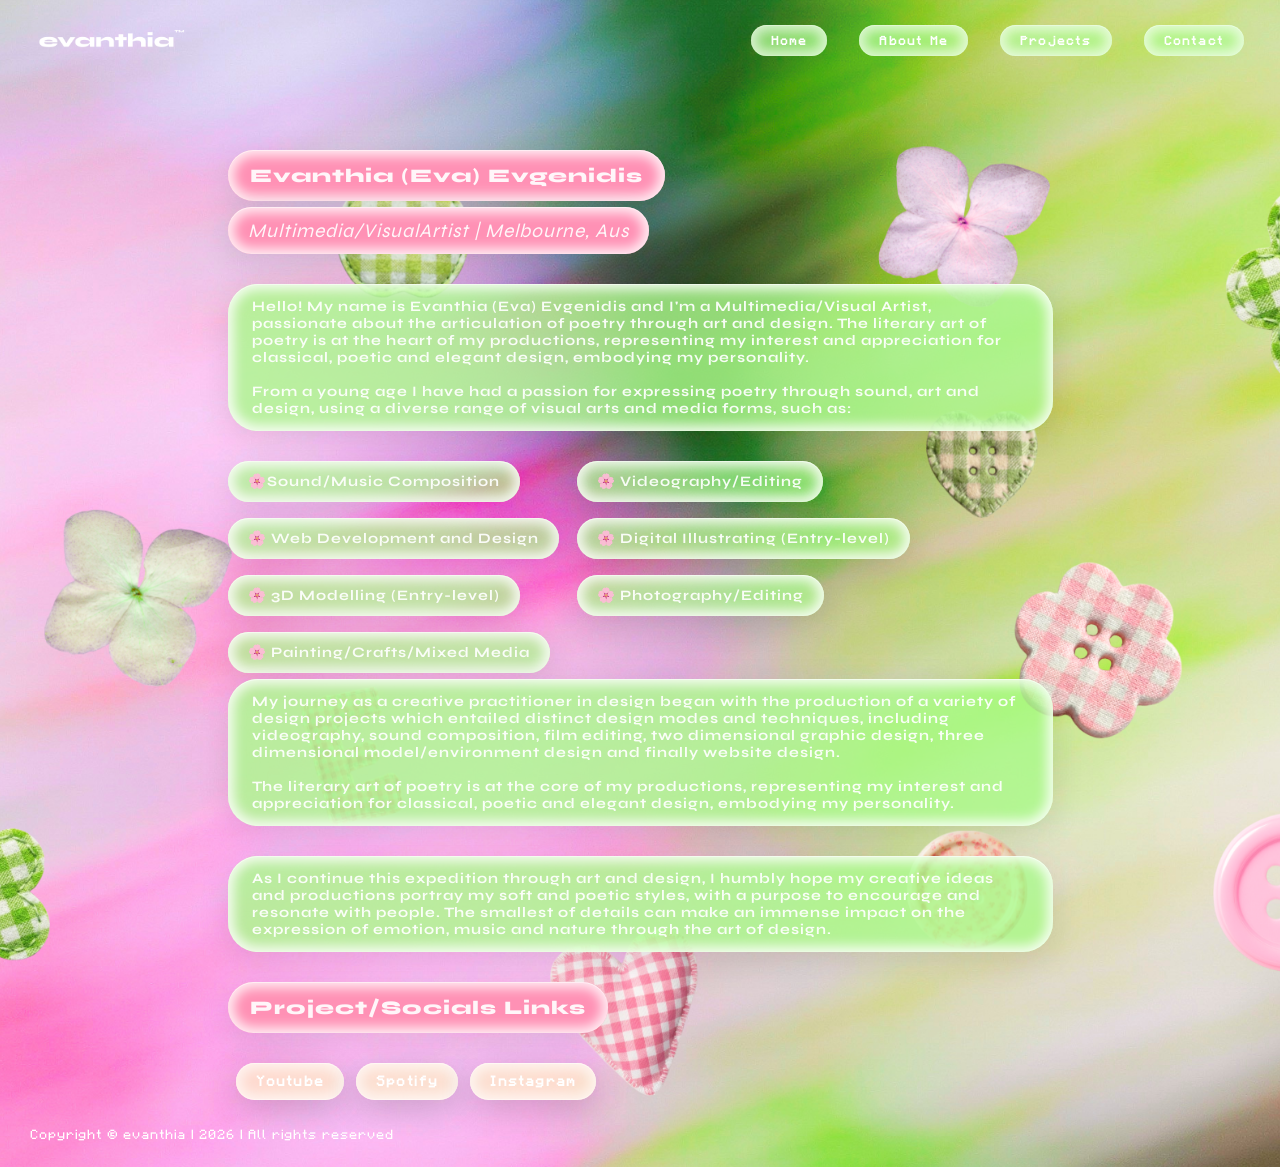
==== about.html @ fc7ce098 "+update about me" ====
<!doctype html>
<html lang="en">
  <head>
    <meta charset="UTF-8" />
    <meta http-equiv="X-UA-Compatible" content="IE=edge" />
    <meta name="viewport" content="width=device-width, initial-scale=1.0" />
    <!-- Primary Meta Tags -->
    <title>About | Evanthia</title>
    <meta name="title" content="Home | Evanthia" />
    <meta
      name="description"
      content="Multimedia/Visual Artist Portfolio Website"
    />

    <!-- Link -->
    <link
      rel="apple-touch-icon"
      sizes="180x180"
      href="favicon/apple-touch-icon.png"
    />
    <link
      rel="icon"
      type="image/png"
      sizes="16x16"
      href="favicon/favicon-16x16.png"
    />
    <link
      rel="icon"
      type="image/png"
      sizes="32x32"
      href="favicon/favicon-32x32.png"
    />
    <link
      rel="icon"
      type="image/png"
      sizes="192x192"
      href="favicon/android-chrome-192x192.png"
    />
    <link
      rel="icon"
      type="image/png"
      sizes="512x512"
      href="favicon/android-chrome-512x512.png"
    />

    <link rel="stylesheet" href="css/style.css" />
    <link rel="stylesheet" href="css/reset.css" />
  </head>

  <body>
    <!-- Navbar -->
    <nav class="navbar">
      <!-- Logo -->
      <div class="main-logo">
        <a href="index.html"
          ><img src="images/evanthialogo2026.png" alt="Your Logo"
        /></a>
      </div>

      <ul class="nav-menu">
        <li><a class="nav-link" href="index.html">Home</a></li>
        <li><a class="nav-link" href="about.html">About Me</a></li>
        <li><a class="nav-link" href="projects.html">Projects</a></li>
        <li>
          <a class="nav-link" href="contact.html">Contact</a>
        </li>
      </ul>

      <!-- Hamburger Menu -->
      <div class="hamburger">
        <span class="bar"></span>
        <span class="bar"></span>
        <span class="bar"></span>
      </div>
    </nav>

    <div class="hero-about">
      <h2><strong>Evanthia (Eva) Evgenidis</strong></h2>
      <h5>Multimedia/VisualArtist | Melbourne, Aus</h5>
      <br />
      <p>
        Hello! My name is Evanthia (Eva) Evgenidis and I'm a Multimedia/Visual
        Artist, passionate about the articulation of poetry through art and
        design. The literary art of poetry is at the heart of my productions,
        representing my interest and appreciation for classical, poetic and
        elegant design, embodying my personality.<br /><br />From a young age I
        have had a passion for expressing poetry through sound, art and design,
        using a diverse range of visual arts and media forms, such as:
      </p>
      <!--  Presently, I’m in my final year at RMIT, undertaking a Bachelor
        of Design (Digital Media). -->
      <br />
      <div class="skill-list">
        <li>🌸Sound/Music Composition</li>
        <li>🌸 Videography/Editing</li>
        <li>🌸 Web Development and Design</li>
        <li>🌸 Digital Illustrating (Entry-level)</li>
        <li>🌸 3D Modelling (Entry-level)</li>
        <li>🌸 Photography/Editing</li>
        <li>🌸 Painting/Crafts/Mixed Media</li>
      </div>

      <p>
        My journey as a creative practitioner in design began with the
        production of a variety of design projects which entailed distinct
        design modes and techniques, including videography, sound composition,
        film editing, two dimensional graphic design, three dimensional
        model/environment design and finally website design. <br /><br />
        The literary art of poetry is at the core of my productions,
        representing my interest and appreciation for classical, poetic and
        elegant design, embodying my personality.
      </p>
      <br />

      <p>
        As I continue this expedition through art and design, I humbly hope my
        creative ideas and productions portray my soft and poetic styles, with a
        purpose to encourage and resonate with people. The smallest of details
        can make an immense impact on the expression of emotion, music and
        nature through the art of design.<!-- As I continue this expedition through art and design, I humbly hope my
        creative ideas and productions portray my soft and poetic styles and how
        there is more in less, as the smallest of details can make an immense
        impact on the expression of emotion, music and nature through the art of
        design. Working at everything heartily, with love. -->
      </p>
      <br />
      <h2>Project/Socials Links</h2>
      <br />
      <div class="btn-socials">
        <a href="https://www.youtube.com/@evanthia1222" target="_blank">
          Youtube</a
        >
        <a
          href="https://open.spotify.com/artist/5gQjpe3T0JhGnuAeTE1uv5?si=zZzcqUrDTRagnaFhJ0t4Qw"
          target="_blank"
        >
          Spotify</a
        >
        <a href="https://www.instagram.com/evanthia.canvas/" target="_blank">
          Instagram</a
        >
      </div>
    </div>

    <br />
    <footer id="footer">
      <div class="container">
        <div class="attribution"></div>
        <p>Copyright © evanthia | 2026 | All rights reserved</p>
      </div>
    </footer>

    <script src="js/script.js"></script>
  </body>
</html>
---- css/style.css ----
/* Partially used CommunityPro Template 
CommunityPro for base template, design altered by my hand coding, 
as well as some web document resources, some code clean up by AI, removed duplicates 
Each page has been personally designed to reflect a retrofuturistic layout, including Frutiger Aero. 
The background is original, a photo I took of two hydrangeas, 
using a low shutter speed setting, creating a smudge like effect, 
as well as added some real objects found on Canva. Buttons, hydrangea petals, hearts, clovers.
I haven't used any reference websites, except I was insired by 2000s UI and Apple IOS 26. 
I also intended for this to reflect my childhood and cherished memories. */
/* Making a grid list https://jamesg.blog/2024/11/23/two-column-css-grid-list */

/* @font-face {
  font-family: "MyFont";
  src: url("fonts/Minecraft.otf") format("opentype");
}

@font-face {
  font-family: "MyFont2";
  src: url("fonts/Minecraft-Bold.otf") format("opentype");
} */
@import url("https://fonts.googleapis.com/css2?family=Syne:wght@400..800&display=swap");

@font-face {
  font-family: "Minecraft";
  src: url("/fonts/Minecraft.otf") format("opentype");
  font-weight: normal;
  font-style: normal;
}

@font-face {
  font-family: "Minecraft2";
  src: url("/fonts/Minecraft-Bold.otf") format("opentype");
  font-weight: normal;
  font-style: normal;
}

/* https://hype4.academy/tools/glassmorphism-generator Link to the glass effect code I used */
html {
  overflow-x: hidden;
}

.main-logo img {
  display: block;
  max-width: 100%;
  height: auto;
}
/* keeping all intro contents the same */
h1,
h2,
h5,
.btn,
.profile-image {
  max-width: 100%;
  box-sizing: border-box;
}

body {
  margin: 0;
  overflow-x: hidden;
  background-image: url("/images/background20263.png");
  background-position: center;
  background-size: cover;
  cursor:
    url("/favicon/favicon6.ico") 2 1,
    auto;
  display: flex;
  flex-direction: column;
  min-height: 100vh;

  padding-top: 80px;
}
/* moves the whole intro along the y axis - translate y -40px  */
/* https://stackoverflow.com/questions/46569692/displaying-flexbox-centered-but-align-items-left-like-text-align-left helped with fixing some issues */

.hero {
  flex: 1;
  display: flex;
  flex-direction: column;
  justify-content: center;
  align-items: center;
  text-align: center;
  gap: 6px;
  margin-top: -40px;
  /* transform: translateY(-40px); */
  /* transform for moving content a little higher, looks too low on mobile */
}

.hero-about {
  /* flex: 1; */
  display: flex;
  padding-top: 70px;
  flex-direction: column;
  justify-content: center;
  align-items: flex-start;
  margin: 0px auto;
  flex: 1 0 auto;
  /* margin-left: 23%; */
  /* text-align: left; */
  gap: 6px;
  /* transform: translateY(-70px); */
}

.hero-about p {
  font-family: "Syne", sans-serif;
  color: #ffffffeb;
  letter-spacing: 1px;
  font-weight: 700;
  font-size: 0.9rem;
  border-radius: 30px;
  padding: 14px 24px;
  white-space: normal;
  background-color: #abfa8cce;
  box-shadow:
    0 8px 32px rgba(0, 0, 0, 0.1),
    inset 0 1px 0 rgba(255, 255, 255, 0.5),
    inset 0 -1px 0 rgba(255, 255, 255, 0.1),
    inset 0 0 12px 6px rgba(255, 255, 255, 0.827);
}

.hero-about li {
  font-family: "Syne", sans-serif;
  color: #ffffffeb;
  letter-spacing: 1px;
  list-style-type: none;
  font-weight: 700;
  font-size: 0.9rem;
  border-radius: 30px;
  padding: 12px 20px;
  white-space: normal;
  width: fit-content;
  background-color: #abfa8cb4;
  box-shadow:
    0 8px 32px rgba(0, 0, 0, 0.1),
    inset 0 1px 0 rgba(255, 255, 255, 0.5),
    inset 0 -1px 0 rgba(255, 255, 255, 0.1),
    inset 0 0 12px 6px rgba(255, 255, 255, 0.827);
}

.skill-list {
  display: grid;
  grid-template-columns: 1fr 1fr;
  gap: 1rem;
}

.hero-about h5 {
  font-family: "Syne", sans-serif;
  color: #ffffffeb;
  letter-spacing: 1px;
  font-weight: 400;
  font-size: 1.2rem;
  border-radius: 30px;
  padding: 12px 20px;
  white-space: normal;
  background-color: #ff91b5;
  box-shadow:
    0 8px 32px rgba(0, 0, 0, 0.1),
    inset 0 1px 0 rgba(255, 255, 255, 0.5),
    inset 0 -1px 0 rgba(255, 255, 255, 0.1),
    inset 0 0 12px 6px rgba(255, 255, 255, 0.827);
}

.hero-about h2 {
  font-family: "Syne", sans-serif;
  color: #ffffffeb;
  letter-spacing: 1px;
  font-weight: 800;
  font-size: 1.2rem;
  border-radius: 30px;
  padding: 14px 22px;
  white-space: normal;
  background-color: #ff91b5;
  box-shadow:
    0 8px 32px rgba(0, 0, 0, 0.1),
    inset 0 1px 0 rgba(255, 255, 255, 0.5),
    inset 0 -1px 0 rgba(255, 255, 255, 0.1),
    inset 0 0 12px 6px rgba(255, 255, 255, 0.827);
}

/* h1 {
  font-family: "Syne";
  margin-top: 25px;
  margin-left: 20px;
  font-size: 26px;
  padding: 10px;
  color: #fff;
} */

h1 {
  font-family: "Syne", sans-serif;
  color: #ffffffeb;
  letter-spacing: 1px;
  font-weight: 800;
  font-size: 1.2rem;
  border-radius: 30px;
  padding: 12px 20px;
  white-space: normal;
  text-align: center;

  box-shadow:
    0 8px 32px rgba(0, 0, 0, 0.1),
    inset 0 1px 0 rgba(255, 255, 255, 0.877),
    inset 0 -1px 0 rgba(255, 255, 255, 0.64),
    inset 0 0 12px 6px rgba(255, 255, 255, 0.911);
}

h2 {
  font-family: "Syne", sans-serif;
  color: #ffffffeb;
  letter-spacing: 1px;
  font-weight: 800;
  font-size: 1.2rem;
  border-radius: 30px;
  padding: 12px 20px;
  white-space: normal;
  text-align: center;

  box-shadow:
    0 8px 32px rgba(0, 0, 0, 0.1),
    inset 0 1px 0 rgba(255, 255, 255, 0.5),
    inset 0 -1px 0 rgba(255, 255, 255, 0.1),
    inset 0 0 12px 6px rgba(255, 255, 255, 0.827);
}

h5 {
  text-transform: italic;
  font-family: "Syne";
  font-size: 15px;
  font-weight: 600;
  padding: 10px;
  color: #fff;
  margin-left: 0;
  text-align: center;
  font-style: italic;
}

.btn {
  font-family: "Minecraft", sans-serif;
  font-size: 0.8rem;
  font-weight: 700;

  letter-spacing: 1.2px;
  color: #ffffff;
  text-decoration: none;
  padding: 12px 20px;
  border-radius: 33px;
  display: inline-block;
  background-color: #ff91b5;
  box-shadow:
    0 8px 32px rgba(66, 68, 66, 0.14),
    inset 0 1px 0 rgba(255, 255, 255, 0.49),
    inset 0 -1px 0 rgba(255, 255, 255, 0.346),
    inset 0 0 12px 6px rgba(255, 255, 255, 0.712);
}

/* .btn-socials a {
  display: grid;
  grid-template-columns: repeat(3, auto);
} */
.btn-socials {
  display: flex;
  gap: 12px;
  margin-left: 8px;
}

.btn-socials a {
  font-family: "Minecraft", sans-serif;
  font-size: 0.8rem;
  font-weight: 700;
  letter-spacing: 1.2px;
  color: #ffffff;
  text-decoration: none;
  padding: 12px 20px;
  border-radius: 33px;
  /* display: inline-block; */
  background-color: #fff0c3b2;
  /* background-color: #abfa8cc2; */
  box-shadow:
    0 8px 32px rgba(58, 58, 58, 0.24),
    inset 0 1px 0 rgba(255, 255, 255, 0.49),
    inset 0 -1px 0 rgba(255, 255, 255, 0.346),
    inset 0 0 12px 6px rgba(255, 255, 255, 0.658);
}

.btn-socials a:hover {
  background-color: #ffffff03;
  transition: all 0.3s ease-in-out;
  transition:
    all 0.3s ease-in-out,
    border-color 0.3s ease-in-out;
  box-shadow:
    0 8px 32px rgba(0, 0, 0, 0.1),
    inset 0 1px 0 rgba(255, 255, 255, 0.425),
    inset 0 -1px 0 rgba(255, 255, 255, 0.346),
    inset 0 0 12px 6px rgba(255, 255, 255, 0.507);
}

.btn:hover {
  background-color: #ffffff03;
  transition: all 0.3s ease-in-out;
  transition:
    all 0.3s ease-in-out,
    border-color 0.3s ease-in-out;
  box-shadow:
    0 8px 32px rgba(0, 0, 0, 0.1),
    inset 0 1px 0 rgba(255, 255, 255, 0.425),
    inset 0 -1px 0 rgba(255, 255, 255, 0.346),
    inset 0 0 12px 6px rgba(255, 255, 255, 0.507);
}

nav ul {
  list-style: none;
}

.profile-image {
  width: 190px;
  border-radius: 50%;
  animation: bounce 1s infinite alternate;
}

@keyframes bounce {
  from {
    transform: translateY(0px);
  }

  to {
    transform: translateY(-6px);
  }
}

.main-logo {
  display: block;
  width: 180px;
}

.main-logo img {
  display: block;
  max-width: 100%;
  height: auto;
}

.navbar {
  position: fixed;
  top: 0;
  left: 0;
  right: 0;
  display: flex;
  align-items: center;
  justify-content: space-between;
  height: 80px;
  padding: 0 20px;
  z-index: 100;
  box-sizing: border-box;
}

.nav-menu.active {
  right: 20px;
  background-color: #ffffff0a;
  /* #9efa8cb0 */
  box-shadow:
    0 8px 32px rgba(0, 0, 0, 0.137),
    inset 0 1px 0 rgba(255, 255, 255, 0.5),
    inset 0 -1px 0 rgba(255, 255, 255, 0.1),
    inset 0 0 12px 6px rgba(255, 255, 255, 0.827);
}

.navbar .nav-menu {
  display: flex;
  align-items: center;
  margin-left: auto;
  /* margin-right: 28%; */
  /* margin-left: auto; */
}

.navbar .nav-link {
  margin: 0 1rem;
  background-color: #abfa8cbd;
  /* #abfa8cd6; nav button colour */
  letter-spacing: 1.2px;
  text-decoration: none;
  font-size: 0.7rem;
  font-family: "Minecraft", sans-serif;
  font-weight: 700;
  color: #ffffff;
  padding: 10px 20px;
  border-radius: 33px;
  box-shadow:
    0 8px 32px rgba(0, 0, 0, 0),
    inset 0 1px 0 rgba(255, 255, 255, 0.322),
    inset 0 -1px 0 rgba(255, 255, 255, 0.1),
    inset 0 0 12px 6px rgba(255, 255, 255, 0.658);
}

/* Transitions from CommunityPro template. Glassmorphism box shadow from  */
/* NAV BUTTONS */
.navbar .nav-link:hover {
  background-color: #8cfa9e00;

  transition: all 0.3s ease-in-out;
  transition:
    all 0.3s ease-in-out,
    border-color 0.3s ease-in-out;
  box-shadow:
    0 8px 32px rgba(0, 0, 0, 0.1),
    inset 0 1px 0 rgba(255, 255, 255, 0.5),
    inset 0 -1px 0 rgba(255, 255, 255, 0.1),
    inset 0 0 12px 6px rgba(255, 255, 255, 0.586);

  /* outline: 2px solid #ffd4e1; outlines the link */
}

.hamburger {
  display: none;
  flex-direction: column;
  gap: 5px;
  cursor: pointer;
}

.bar {
  width: 23px;
  height: 3px;
  background: white;
  border-radius: 30px;
}

/* https://www.w3schools.com/css/css_image_gallery.asp */
/* \Image gallery from W3 */
/* IMAGE GALLERY */

div.gallery-item div.desc {
  padding: 14px;
  margin-top: 10px;
  text-align: center;
  font-family: "Syne", sans-serif;
  color: #ffffffd6;
  background-color: #95e77493;
  border-radius: 20px;
  box-shadow:
    0 8px 32px rgba(0, 0, 0, 0.099),
    inset 0 1px 0 rgba(255, 255, 255, 0.322),
    inset 0 -1px 0 rgba(255, 255, 255, 0.1),
    inset 0 0 12px 6px rgba(255, 255, 255, 0.705);
  font-weight: 700;
}

div.project-gallery {
  display: grid;
  grid-template-columns: 1fr;
  gap: 30px;
  margin-top: 50px;
  padding: 30px;
  width: 100%;
  margin-left: 0;
  margin-right: 0;
  background-color: #95e7742d;
  box-shadow:
    0 8px 32px rgba(0, 0, 0, 0),
    inset 0 1px 0 rgba(255, 255, 255, 0.771),
    inset 0 -1px 0 rgba(255, 255, 255, 0.897),
    inset 0 0 12px 6px rgba(255, 255, 255, 0.658);
}

div.project-item {
  display: grid;
  grid-template-columns: 1fr 1fr;
  gap: 20px;
}

div.project-item .desc {
  font-size: 0.9rem;
  padding: 30px;
  border-radius: 30px;
  margin-top: 10px;
  text-align: left;
  font-family: "Syne", sans-serif;
  color: #ffffff;
  font-weight: 700;
  background-color: #95e774a4;
  box-shadow:
    0 8px 32px rgba(0, 0, 0, 0),
    inset 0 1px 0 rgba(255, 255, 255, 0.771),
    inset 0 -1px 0 rgba(255, 255, 255, 0.897),
    inset 0 0 12px 6px rgba(255, 255, 255, 0.658);
}

div.project-item iframe {
  width: 100%;
  height: 300px;
  border-radius: 50px;
}

div.project-item img {
  width: 100%;
  height: auto;
  border-radius: 50px;
}
/* div.gallery-item p {
  display: flex;
  flex-direction: column;
  justify-content: center;
  grid-template-columns: 1fr 1fr;

  gap: 20px;
  align-items: center;
} */

div.gallery {
  display: grid;
  grid-template-columns: repeat(3, 1fr);
  gap: 13px;
  margin-top: 50px;
  padding: 20px;

  background-color: #ffffff;
  box-shadow:
    0 8px 32px rgba(0, 0, 0, 0),
    inset 0 1px 0 rgba(255, 255, 255, 0.771),
    inset 0 -1px 0 rgba(255, 255, 255, 0.897),
    inset 0 0 12px 6px rgba(255, 255, 255, 0.658);
}

div.gallery-item {
  width: 400px;
}

/* div.gallery-item:hover {
  border-radius: 20px;
  border-color: #f49999;
  box-shadow: #f49999;
} */

div.gallery-item img {
  width: 100%;
  height: auto;
}

@media (max-width: 767px) {
  /* .navbar .nav-menu {
    display: none;
  } */
  /* The nav menu is rounded, top right corner, transition when it pops out, 
  it's a simple design */

  body {
    /* or 100% auto */
    background-size: cover;
    background-position: 82% 32%;
    background-repeat: no-repeat;
    /* background-position: center;
    background-size: cover; */
  }

  div.project-item {
    grid-template-columns: 1fr;
  }

  div.project-item img {
    max-width: 100%;
    height: auto;
    border-radius: 50px;
  }

  div.project-item iframe {
    width: 100%;
    height: auto;
    border-radius: 50px;
  }

  .hero-about {
    width: 90%;
    max-width: 400px;
    margin: 0 auto;
    align-items: left;
  }

  div.gallery {
    grid-template-columns: 1fr;
    gap: 13px;
    justify-items: center;
  }

  div.gallery-item {
    width: 100%;
    border-radius: 20%;
  }
  .skill-list {
    grid-template-columns: 1fr;
    margin-bottom: 20px;
  }
  /* width based on screesize */

  .nav-menu {
    position: fixed;

    top: 80px;
    gap: 4px;
    right: -100%;
    display: flex;
    flex-direction: column;
    width: min(80vw, 320px);
    padding: 4rem;
    transition: 0.3s;
    box-sizing: border-box;
    border-radius: 30px;
  }

  h1,
  h5,
  h2 {
    max-width: 90vw;
  }

  .nav-menu.active {
    right: 20px;
  }

  .hamburger {
    display: flex;
    position: fixed;
    right: 40px;
    top: 30px;
    z-index: 200;
  }

  .nav-menu li {
    margin-bottom: 1rem;
    width: 100%;
    text-align: center;
  }
  /* .navbar .btn {
    margin: 0;
    margin-top: 1rem;
    color: white;
  } */

  /* change position of burger menu */
  /* .hamburger {
    color: #ffffff;
    font-family: "Minecraft";
    margin-top: 16px;
    display: flex;
    cursor: pointer;
    padding: 0.2rem 0.4rem;
  } */

  .hamburger.active {
    border: 1px dotted rgb(255, 255, 255);
  }

  .hamburger.active .bar:nth-child(2) {
    opacity: 0;
  }

  .hamburger.active .bar:nth-child(1) {
    transform: translateY(6px) rotate(45deg);
  }

  .hamburger.active .bar:nth-child(3) {
    transform: translateY(-8px) rotate(-45deg);
  }
}

#footer {
  font-family: "Minecraft";
  color: white;
  margin-top: auto;
  bottom: 0;
  margin-left: 20px;
  margin-bottom: 16px;
  left: 0;
  font-size: 12px;
  width: 100%;
  padding: 10px;
  box-shadow: none;
  text-align: left;
}
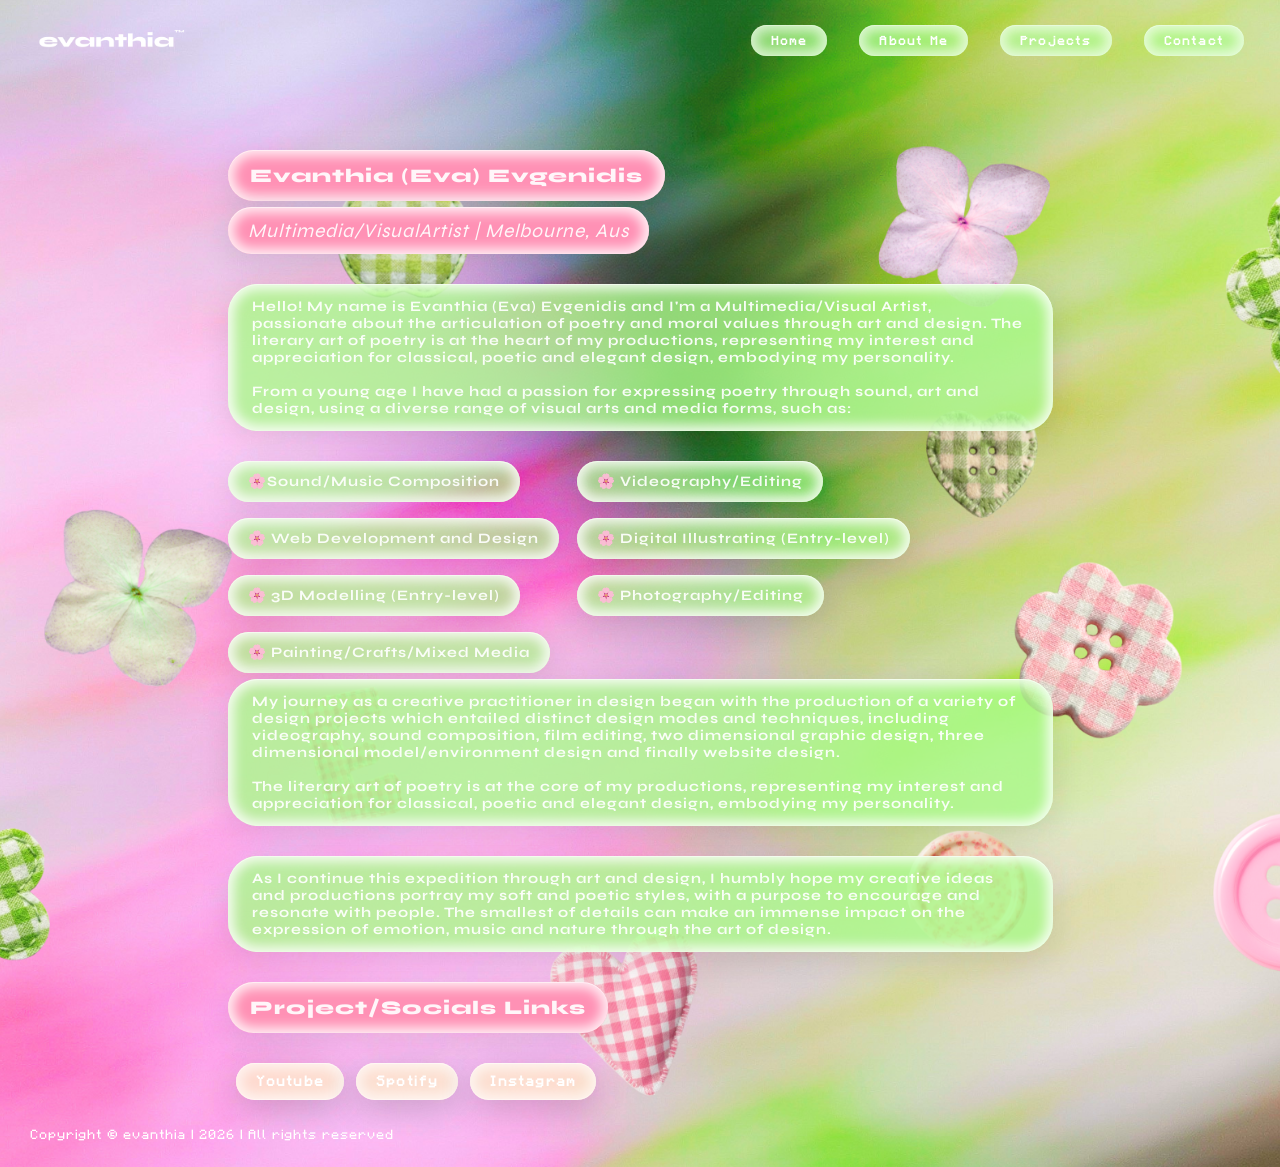
==== commit cdfb9148: "+update about me" ====
--- a/about.html
+++ b/about.html
@@ -80,12 +80,13 @@
       <br />
       <p>
         Hello! My name is Evanthia (Eva) Evgenidis and I'm a Multimedia/Visual
-        Artist, passionate about the articulation of poetry through art and
-        design. The literary art of poetry is at the heart of my productions,
-        representing my interest and appreciation for classical, poetic and
-        elegant design, embodying my personality.<br /><br />From a young age I
-        have had a passion for expressing poetry through sound, art and design,
-        using a diverse range of visual arts and media forms, such as:
+        Artist, passionate about the articulation of poetry and moral values
+        through art and design. The literary art of poetry is at the heart of my
+        productions, representing my interest and appreciation for classical,
+        poetic and elegant design, embodying my personality.<br /><br />From a
+        young age I have had a passion for expressing poetry through sound, art
+        and design, using a diverse range of visual arts and media forms, such
+        as:
       </p>
       <!--  Presently, I’m in my final year at RMIT, undertaking a Bachelor
         of Design (Digital Media). -->
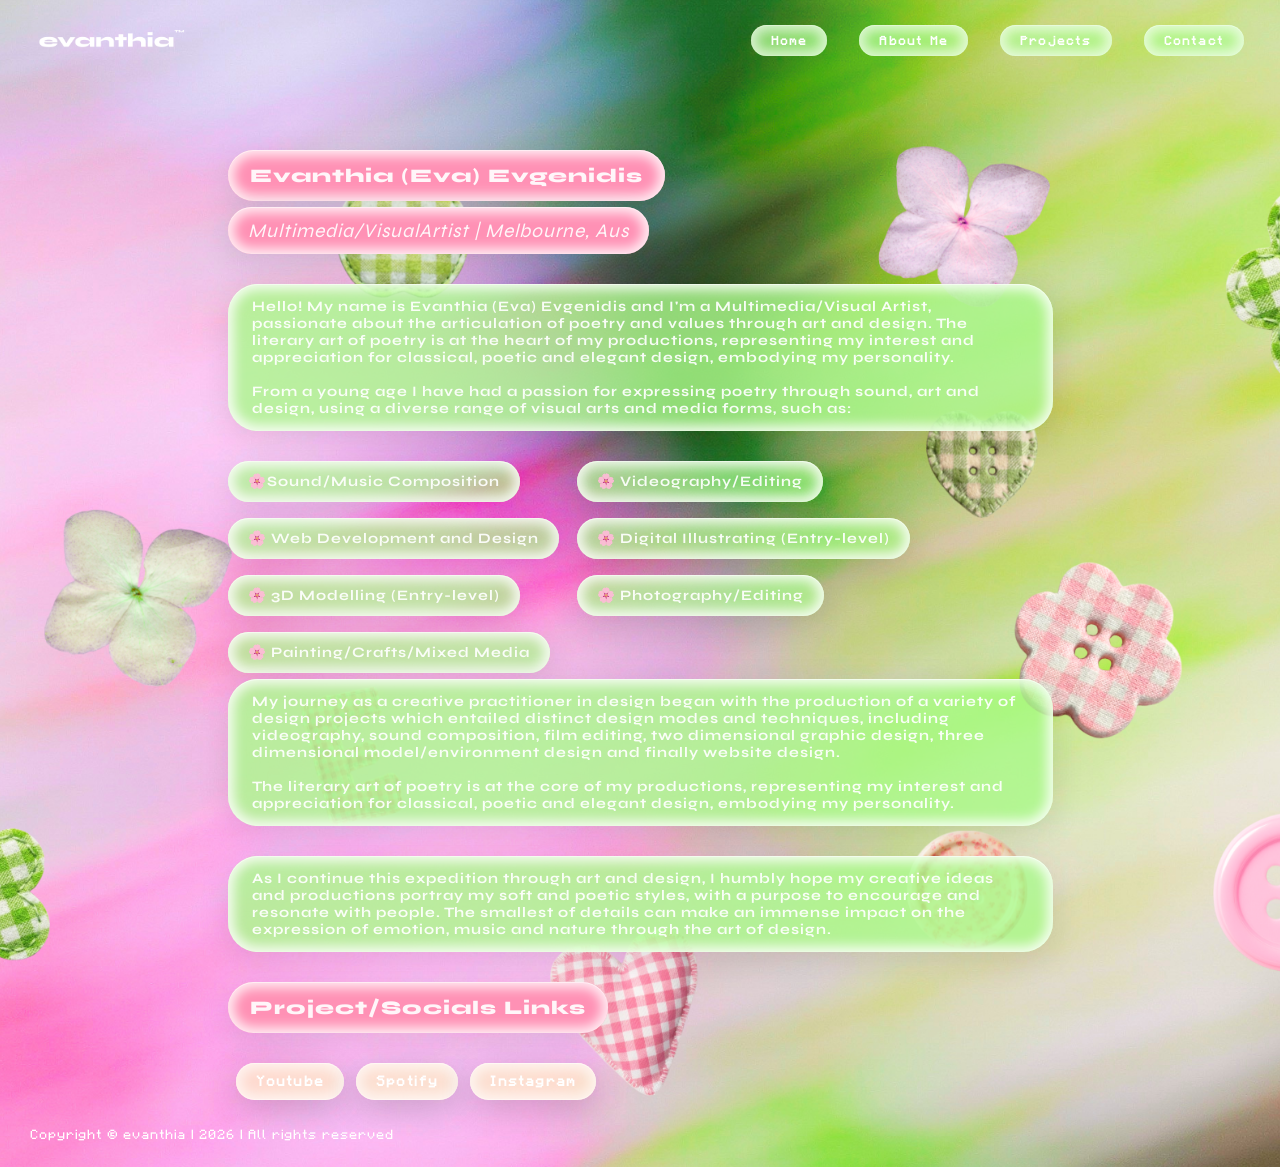
==== commit c0cecd9c: "+update projects, about and contact" ====
--- a/about.html
+++ b/about.html
@@ -80,8 +80,8 @@
       <br />
       <p>
         Hello! My name is Evanthia (Eva) Evgenidis and I'm a Multimedia/Visual
-        Artist, passionate about the articulation of poetry and moral values
-        through art and design. The literary art of poetry is at the heart of my
+        Artist, passionate about the articulation of poetry and values through
+        art and design. The literary art of poetry is at the heart of my
         productions, representing my interest and appreciation for classical,
         poetic and elegant design, embodying my personality.<br /><br />From a
         young age I have had a passion for expressing poetry through sound, art
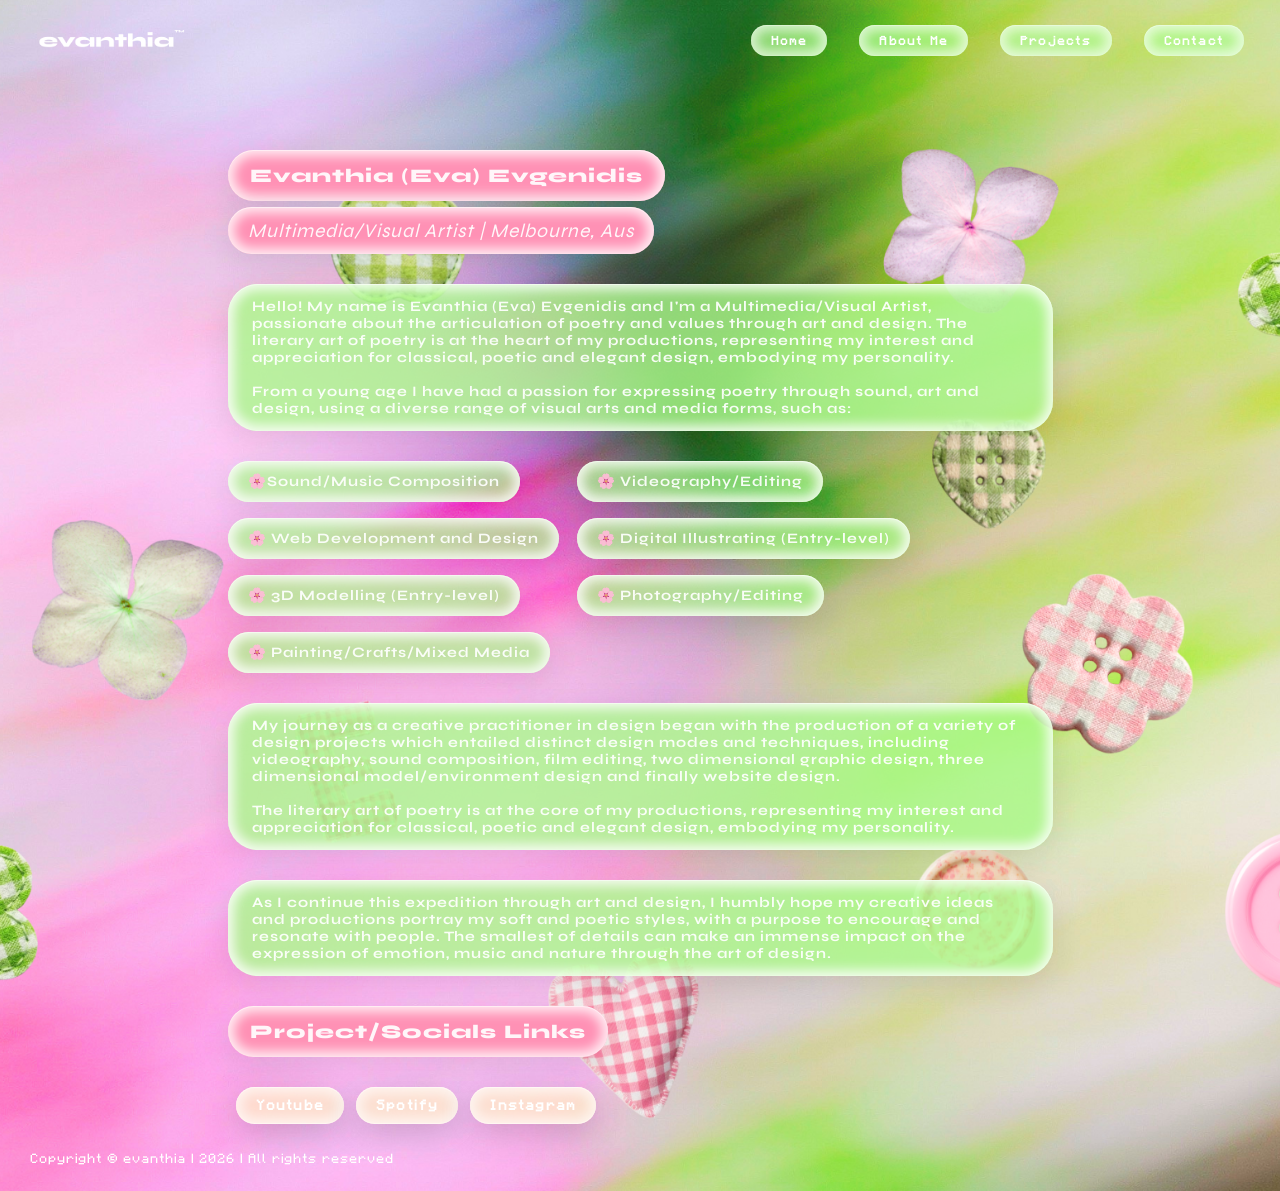
==== commit 9b1f7e35: "+add space on about page" ====
--- a/about.html
+++ b/about.html
@@ -76,7 +76,7 @@
 
     <div class="hero-about">
       <h2><strong>Evanthia (Eva) Evgenidis</strong></h2>
-      <h5>Multimedia/VisualArtist | Melbourne, Aus</h5>
+      <h5>Multimedia/Visual Artist | Melbourne, Aus</h5>
       <br />
       <p>
         Hello! My name is Evanthia (Eva) Evgenidis and I'm a Multimedia/Visual
@@ -100,7 +100,7 @@
         <li>🌸 Photography/Editing</li>
         <li>🌸 Painting/Crafts/Mixed Media</li>
       </div>
-
+      <br />
       <p>
         My journey as a creative practitioner in design began with the
         production of a variety of design projects which entailed distinct
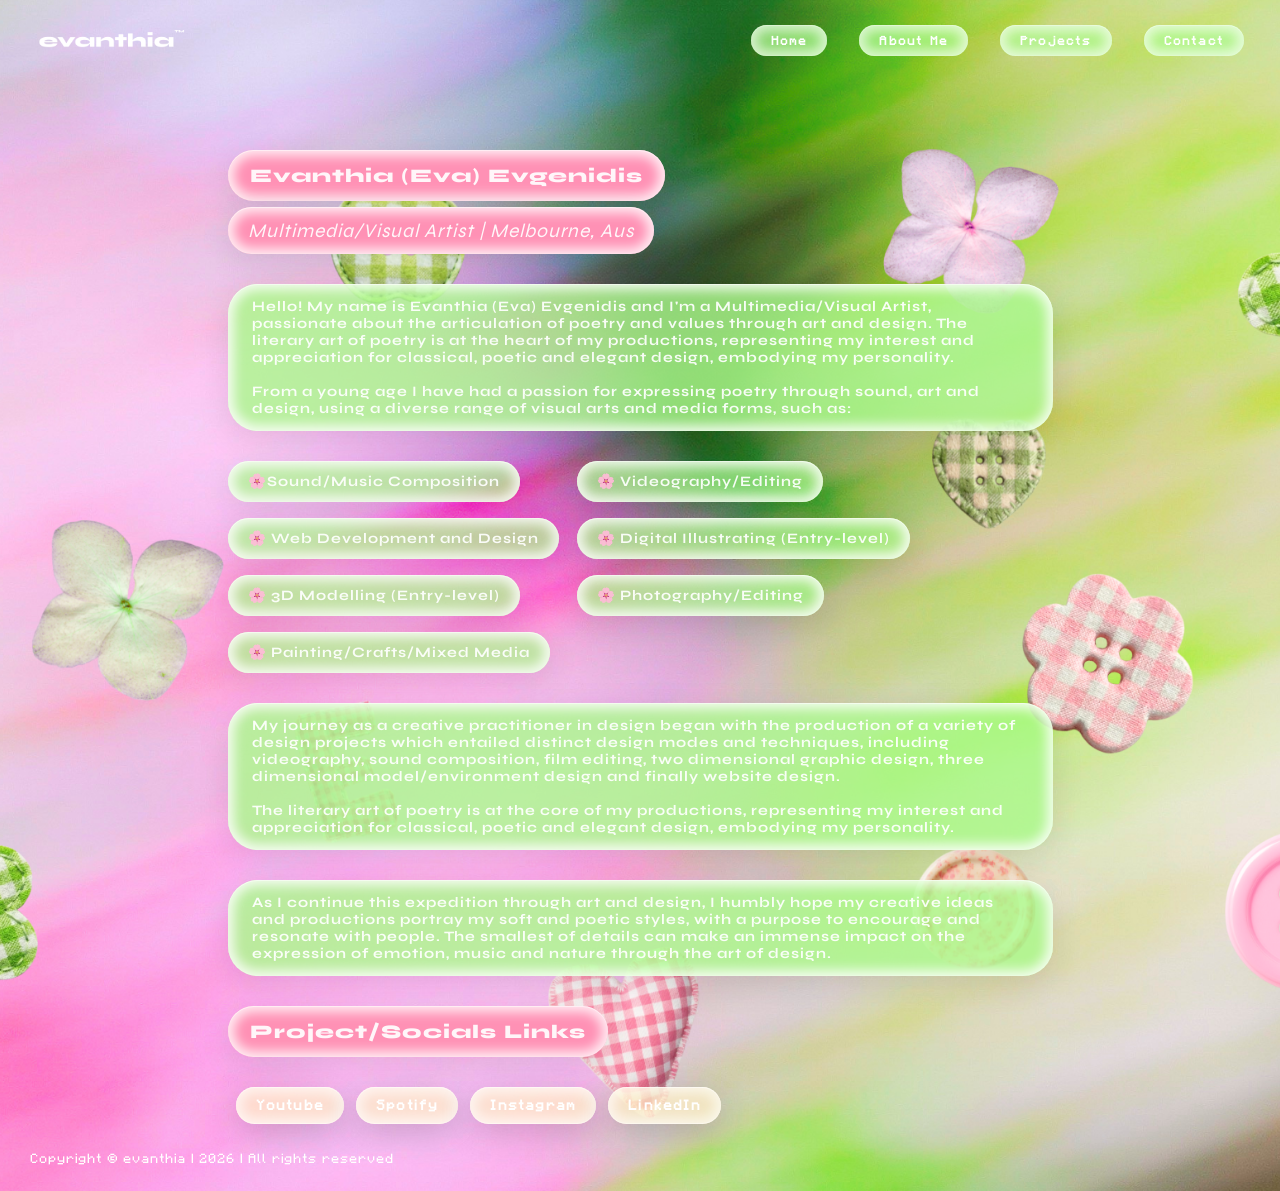
==== commit ac52210a: "+update about and contact" ====
--- a/about.html
+++ b/about.html
@@ -140,6 +140,9 @@
         <a href="https://www.instagram.com/evanthia.canvas/" target="_blank">
           Instagram</a
         >
+        <a href="https://www.linkedin.com/in/eva-evgenidis/" target="_blank">
+          LinkedIn</a
+        >
       </div>
     </div>
 
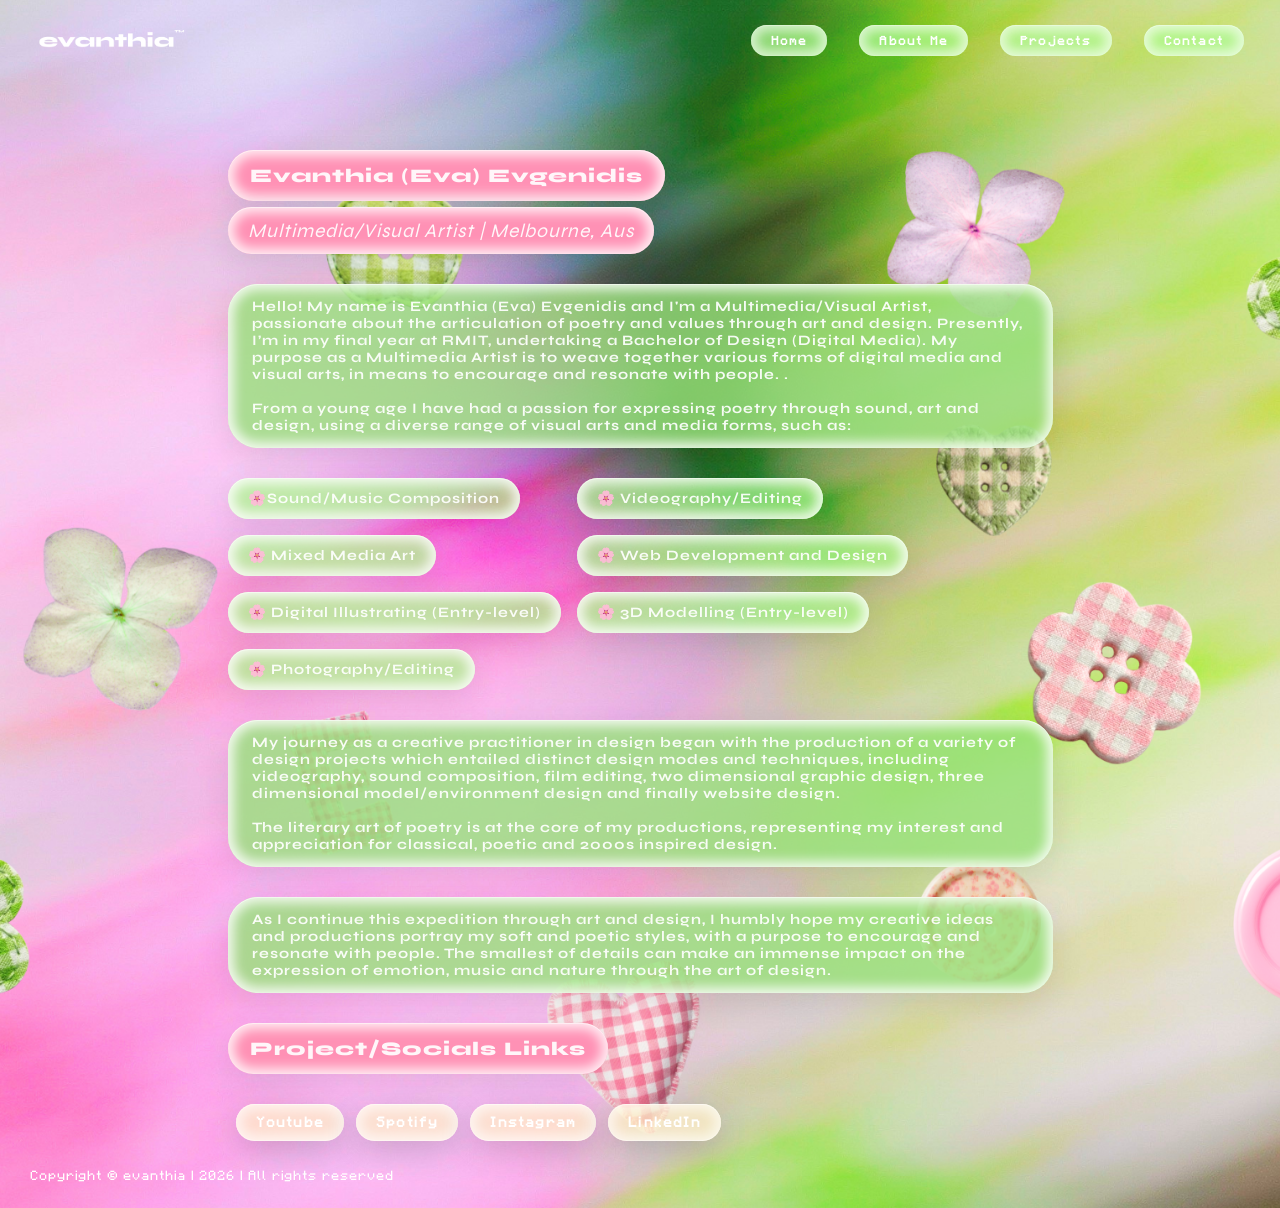
==== commit 7c5d3cf9: "+update pages" ====
--- a/about.html
+++ b/about.html
@@ -81,12 +81,12 @@
       <p>
         Hello! My name is Evanthia (Eva) Evgenidis and I'm a Multimedia/Visual
         Artist, passionate about the articulation of poetry and values through
-        art and design. The literary art of poetry is at the heart of my
-        productions, representing my interest and appreciation for classical,
-        poetic and elegant design, embodying my personality.<br /><br />From a
-        young age I have had a passion for expressing poetry through sound, art
-        and design, using a diverse range of visual arts and media forms, such
-        as:
+        art and design. Presently, I’m in my final year at RMIT, undertaking a
+        Bachelor of Design (Digital Media). My purpose as a Multimedia Artist is
+        to weave together various forms of digital media and visual arts, in
+        means to encourage and resonate with people. .<br /><br />From a young
+        age I have had a passion for expressing poetry through sound, art and
+        design, using a diverse range of visual arts and media forms, such as:
       </p>
       <!--  Presently, I’m in my final year at RMIT, undertaking a Bachelor
         of Design (Digital Media). -->
@@ -94,11 +94,11 @@
       <div class="skill-list">
         <li>🌸Sound/Music Composition</li>
         <li>🌸 Videography/Editing</li>
+        <li>🌸 Mixed Media Art</li>
         <li>🌸 Web Development and Design</li>
         <li>🌸 Digital Illustrating (Entry-level)</li>
         <li>🌸 3D Modelling (Entry-level)</li>
         <li>🌸 Photography/Editing</li>
-        <li>🌸 Painting/Crafts/Mixed Media</li>
       </div>
       <br />
       <p>
@@ -109,7 +109,7 @@
         model/environment design and finally website design. <br /><br />
         The literary art of poetry is at the core of my productions,
         representing my interest and appreciation for classical, poetic and
-        elegant design, embodying my personality.
+        2000s inspired design.
       </p>
       <br />
 
@@ -128,7 +128,7 @@
       <h2>Project/Socials Links</h2>
       <br />
       <div class="btn-socials">
-        <a href="https://www.youtube.com/@evanthia1222" target="_blank">
+        <a href="https://www.youtube.com/@evanthia.canvas" target="_blank">
           Youtube</a
         >
         <a
--- a/css/style.css
+++ b/css/style.css
@@ -109,7 +109,7 @@
   border-radius: 30px;
   padding: 14px 24px;
   white-space: normal;
-  background-color: #abfa8cce;
+  background-color: #99e27cce;
   box-shadow:
     0 8px 32px rgba(0, 0, 0, 0.1),
     inset 0 1px 0 rgba(255, 255, 255, 0.5),
@@ -312,8 +312,8 @@
 }
 
 .profile-image {
-  width: 190px;
-  border-radius: 50%;
+  width: 113px;
+  border-radius: 40%;
   animation: bounce 1s infinite alternate;
 }
 
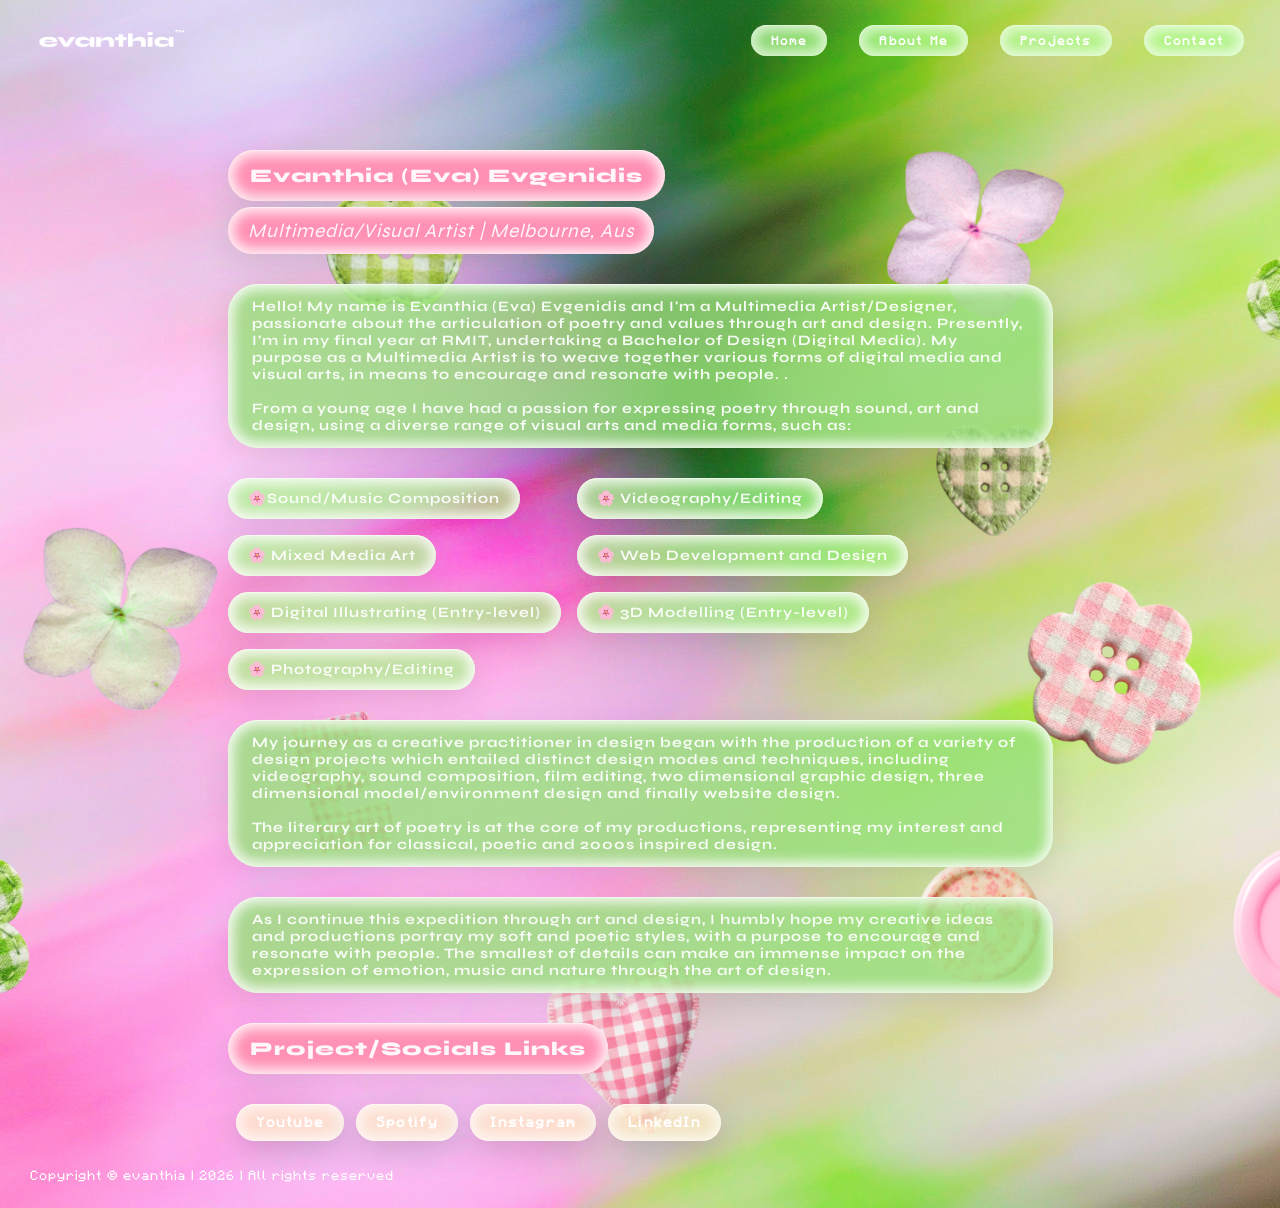
==== commit 0ed815e0: "+update about" ====
--- a/about.html
+++ b/about.html
@@ -79,14 +79,15 @@
       <h5>Multimedia/Visual Artist | Melbourne, Aus</h5>
       <br />
       <p>
-        Hello! My name is Evanthia (Eva) Evgenidis and I'm a Multimedia/Visual
-        Artist, passionate about the articulation of poetry and values through
-        art and design. Presently, I’m in my final year at RMIT, undertaking a
-        Bachelor of Design (Digital Media). My purpose as a Multimedia Artist is
-        to weave together various forms of digital media and visual arts, in
-        means to encourage and resonate with people. .<br /><br />From a young
-        age I have had a passion for expressing poetry through sound, art and
-        design, using a diverse range of visual arts and media forms, such as:
+        Hello! My name is Evanthia (Eva) Evgenidis and I'm a Multimedia
+        Artist/Designer, passionate about the articulation of poetry and values
+        through art and design. Presently, I’m in my final year at RMIT,
+        undertaking a Bachelor of Design (Digital Media). My purpose as a
+        Multimedia Artist is to weave together various forms of digital media
+        and visual arts, in means to encourage and resonate with people. .<br /><br />From
+        a young age I have had a passion for expressing poetry through sound,
+        art and design, using a diverse range of visual arts and media forms,
+        such as:
       </p>
       <!--  Presently, I’m in my final year at RMIT, undertaking a Bachelor
         of Design (Digital Media). -->
